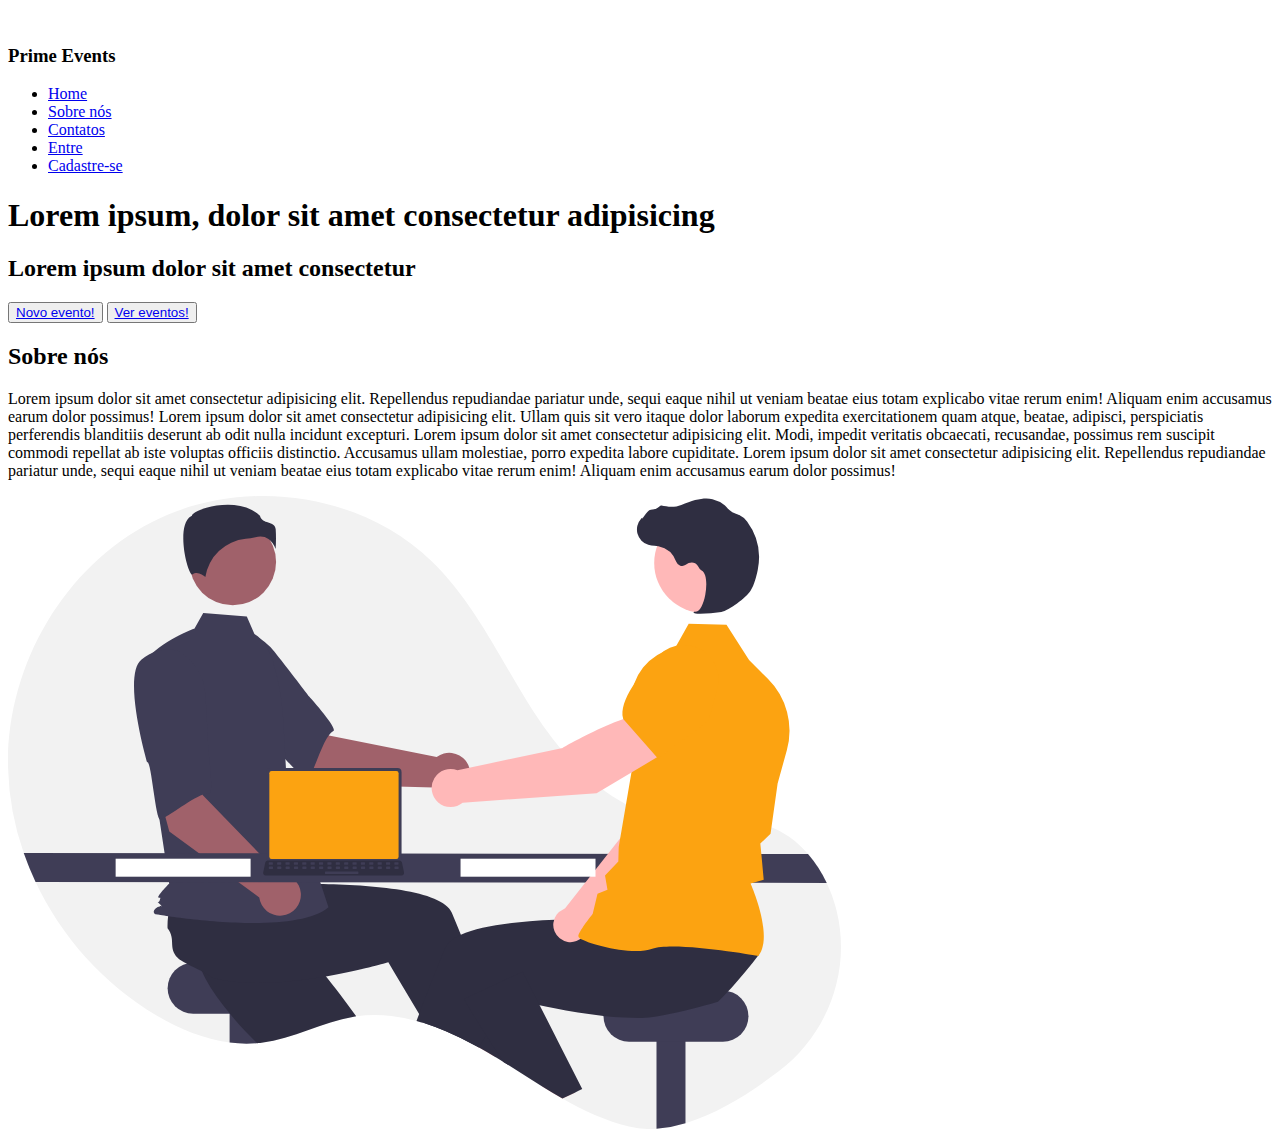
==== index.html @ a06ff184 "Prototipo" ====
<!DOCTYPE html>
<html lang="pt-br">
<head>
  <meta charset="UTF-8">
  <meta name="viewport" content="width=device-width, initial-scale=1.0">
  <link rel="stylesheet" href="assets/style-home.css">
  <title>Prime Events</title>
</head>
<body>
  <header class="content">
    <div class="logo">
      <img src="" alt="">
      <h3>Prime Events</h3>
    </div>
    <nav>
      <ul class="list-menu">
        <li><a href="index.html">Home</a></li>
        <li><a href="#sobrenos">Sobre nós</a></li>
        <li><a href="#">Contatos</a></li>
        <li><a href="authentication.html">Entre</a></li>
        <li><a href="authentication.html">Cadastre-se</a></li>
      </ul>
    </nav>
  </header>
  <section class="first-section">
    <div class="conteudo-principal">
      <h1>Lorem ipsum, dolor sit amet consectetur adipisicing </h1>
      <h2>Lorem ipsum dolor sit amet consectetur</h2>
      <div class="btn">
        <button class="planejar"><a href="authentication.html">Novo evento!</a></button>
        <button class="ver-eventos"><a href="scheduling.html">Ver eventos!</a></button>
      </div>
    </div>
  </section>
  <section class="sobre-nos" id="sobrenos">
    <div class="main">
      <div class="contentsobre">
        <h2>Sobre nós</h2>
        <p>
          Lorem ipsum dolor sit amet consectetur adipisicing elit. Repellendus repudiandae pariatur unde, sequi eaque nihil ut veniam beatae eius totam explicabo vitae rerum enim! Aliquam enim accusamus earum dolor possimus! Lorem ipsum dolor sit amet consectetur adipisicing elit. Ullam quis sit vero itaque dolor laborum expedita exercitationem quam atque, beatae, adipisci, perspiciatis perferendis blanditiis deserunt ab odit nulla incidunt excepturi. Lorem ipsum dolor sit amet consectetur adipisicing elit. Modi, impedit veritatis obcaecati, recusandae, possimus rem suscipit commodi repellat ab iste voluptas officiis distinctio. Accusamus ullam molestiae, porro expedita labore cupiditate. Lorem ipsum dolor sit amet consectetur adipisicing elit. Repellendus repudiandae pariatur unde, sequi eaque nihil ut veniam beatae eius totam explicabo vitae rerum enim! Aliquam enim accusamus earum dolor possimus!
        </p>
      </div>
      <div class="img-empresa">
        <img src="img/about.svg">
      </div>
    </div>
  </section>
</body>
</html>
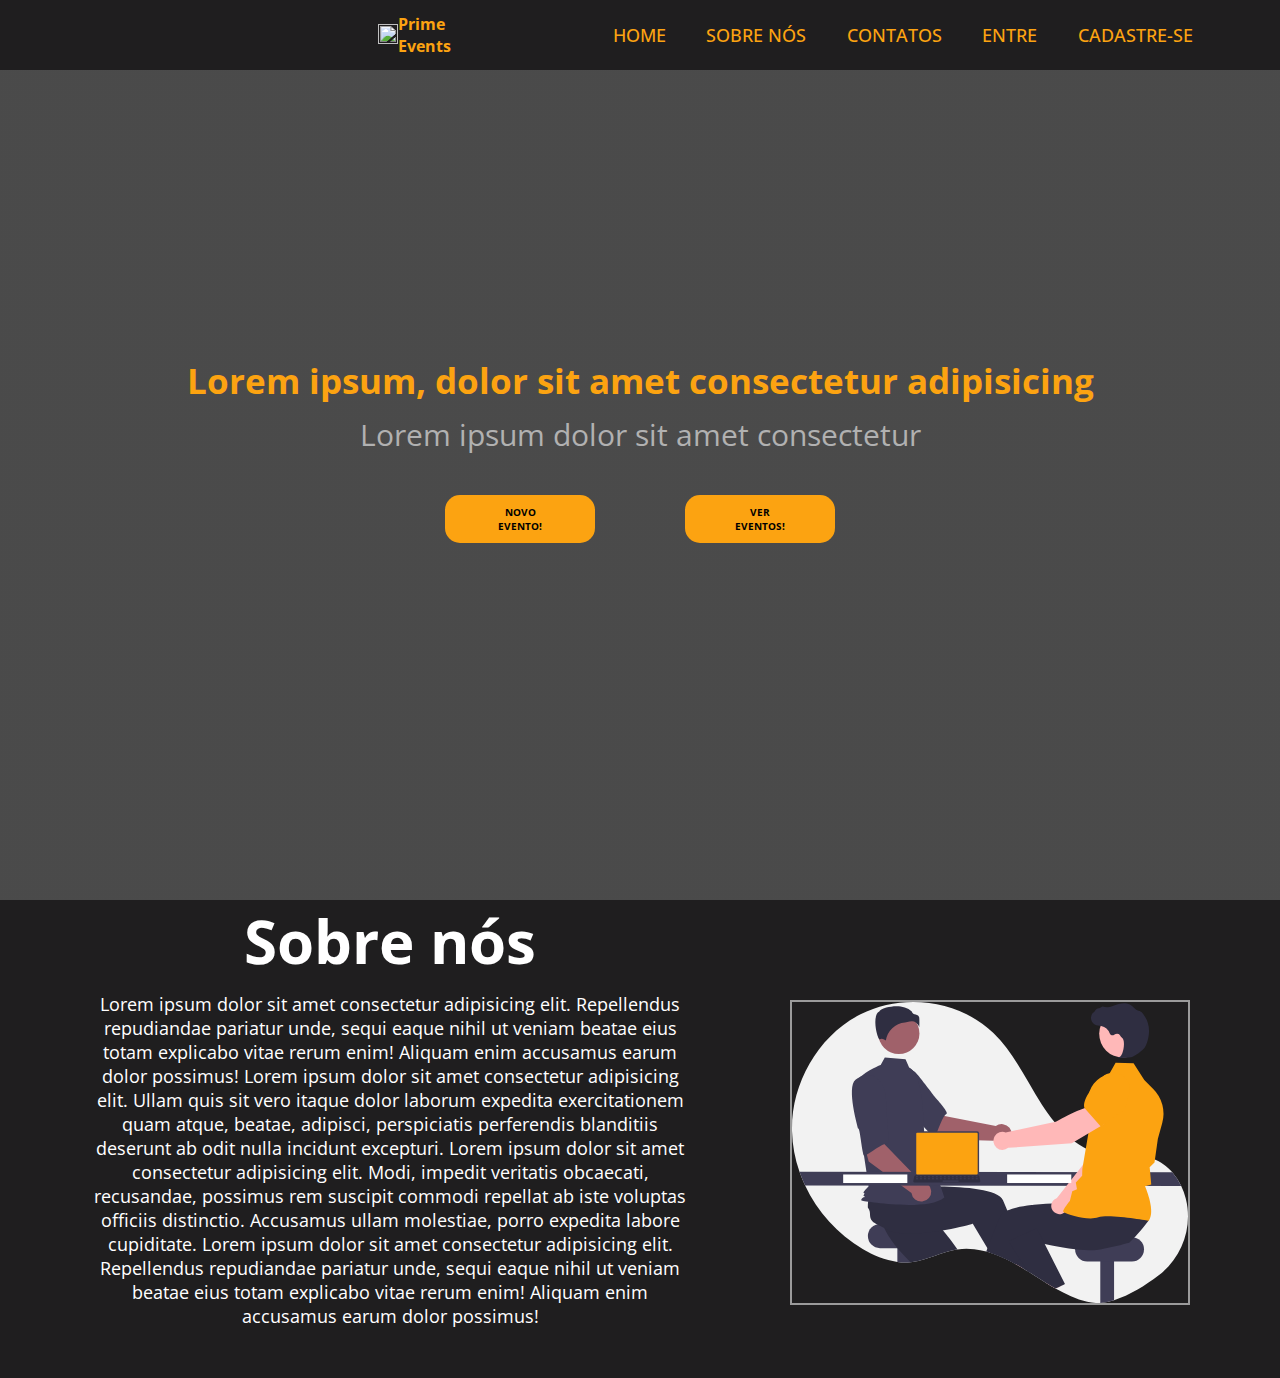
==== commit 21fada3d: "Alteração na pasta assets" ====
--- a/index.html
+++ b/index.html
@@ -3,7 +3,7 @@
 <head>
   <meta charset="UTF-8">
   <meta name="viewport" content="width=device-width, initial-scale=1.0">
-  <link rel="stylesheet" href="assets/style-home.css">
+  <link rel="stylesheet" href="assets/css/style-home.css">
   <title>Prime Events</title>
 </head>
 <body>
--- a/assets/css/style-home.css
+++ b/assets/css/style-home.css
@@ -0,0 +1,219 @@
+@import url('https://fonts.googleapis.com/css?family=Open+Sans:300,400,700&display=swap');
+* {
+  margin: 0;
+  padding: 0;
+  box-sizing: border-box;
+  list-style: none;
+  border: none;
+  text-decoration: none;
+  font-family: 'Open Sans', sans-serif;
+}
+a {
+  text-decoration: none;
+  color: black;
+}
+html {
+  width: 100vw;
+  height: 100vh;
+  font-size: 62.5%;
+  overflow-x: hidden;
+}
+
+/* Menu */
+
+.content {
+  display: flex;
+  width: 100vw;
+  height: 70px;
+  justify-content: space-around;
+  align-items: center;
+  background-color: #1f1e1f;
+  position: fixed;
+  padding-left: 30rem;
+}
+.logo {
+  width: 70px;
+  height: auto;
+  cursor: pointer;
+  display: flex;
+  align-items: center;
+}
+.logo h3 {
+  color: #fca311;
+  font-size: 1.6rem;
+}
+.logo img{
+  width: 100%;
+  height: 100%;
+}
+.content .list-menu {
+  width: 600px;
+  display: flex;
+  align-items: center;
+  justify-content: space-between;
+}
+.content .list-menu li a {
+  color: #fca311;
+  padding: 3rem 1rem 2rem 1rem;
+  font-size: 1.8rem;
+  text-transform: uppercase;
+  font-weight: 500;
+  transition: all 200ms ease-in;
+}
+.content .list-menu li a:hover {
+  background-color: #3333;
+  border-bottom: 4px solid #fca311;
+  color: #fff;
+}
+
+/* First Section */
+
+.first-section {
+  height: 100vh;
+  width: 100vw;
+  background-image: linear-gradient(rgba(29, 29, 29, 0.8), rgba(29, 29, 29, 0.8)),url();
+  background-position: center center;
+  background-size: cover;
+  background-repeat: no-repeat;
+  display: flex;
+  flex-direction: column;
+  justify-content: center;
+  align-items: center;
+}
+.first-section .conteudo-principal {
+  display: flex;
+  flex-direction: column;
+  align-items: center;
+  justify-content: center;
+}
+.first-section h1 {
+  color: #fca311;
+  font-size: 3.5rem;
+  margin-bottom: 1rem;
+}
+.first-section h2 {
+  color: rgb(177, 177, 177);
+  font-size: 3rem;
+  font-weight: 400;
+  margin-bottom: 3rem;
+}
+.btn button {
+  border-radius: 15px;
+  text-transform: uppercase;
+  color: #232323;
+  background-color: #fca311;
+  font-size: 10px;
+  padding: 10px 50px;
+  cursor: pointer;
+  font-weight: bold;
+  width: 150px;
+  align-self: center;
+  border: none;
+  margin-top: 1rem;
+  transition: all 200ms ease-in;
+}
+.btn button:hover {
+  border: 1px solid #fca311;
+  background-color: transparent;
+  color: #fca311;
+}
+.btn {
+  width: 480px;
+  display: flex;
+  justify-content: space-around;
+}
+
+/* Sobre nós */
+
+.sobre-nos {
+  background-color: #1f1e1f;
+  width: 100%;
+  padding-bottom: 5rem;
+  display: flex;
+  align-items: center;
+  justify-content: center;
+  color: #fff;
+}
+.sobre-nos img {
+  width: 400px;
+  height: auto;
+  margin-top: 10rem;
+  margin-left: 10rem;
+  border: 2px solid rgb(155, 155, 155);
+}
+.main {
+  display: flex;
+  justify-content: space-between;
+}
+.contentsobre {
+  display: flex;
+  flex-direction: column;
+  align-items: center;
+  justify-content: center;
+}
+.contentsobre h2 {
+  font-size: 6rem;
+  margin-bottom: 1rem;
+}
+.contentsobre p {
+  font-size: 1.8rem;
+  text-align: center;
+  width: 600px;
+}
+
+/* Eventos */
+
+.eventos {
+  width: 100vw;
+  display: flex;
+  flex-direction: column;
+  align-items: center;
+  justify-content: center;
+  background-color: rgba(12, 12, 12, 0.8);
+}
+.eventos h2 {
+  font-size: 5rem;
+  color: #e6e6e6;
+}
+.itens-eventos {
+  width: 80%;
+  margin-top: 2rem;
+  margin-bottom: 2rem;
+  display: grid;
+  grid-template-columns: repeat(auto-fit, minmax(250px, 550px));
+  justify-content: center;
+  align-items: center;
+  gap: 30px;
+}
+.itens-eventos .info {
+  background-color: rgb(221, 221, 221);
+  border: none;
+  display: flex;
+  flex-direction: column;
+  align-items: center;
+  justify-content: center;
+  padding: 1.5rem;
+}
+.itens-eventos h3 {
+  font-size: 1.8rem;
+  text-transform: uppercase;
+  margin-bottom: 1rem;
+}
+.itens-eventos img {
+  width: 100%;
+  height: 200px;
+}
+.itens-eventos div {
+  background-color: #5e5252;
+  box-shadow: 0px 0px 4px 1px;
+}
+.itens-eventos .info .agendar {
+  width: 200px;
+  height: 35px;
+  margin-top: 0.5rem;
+  background-color: #fca311;
+  border-radius: 5px;
+  text-transform: uppercase;
+  cursor: pointer;
+  color: black;
+}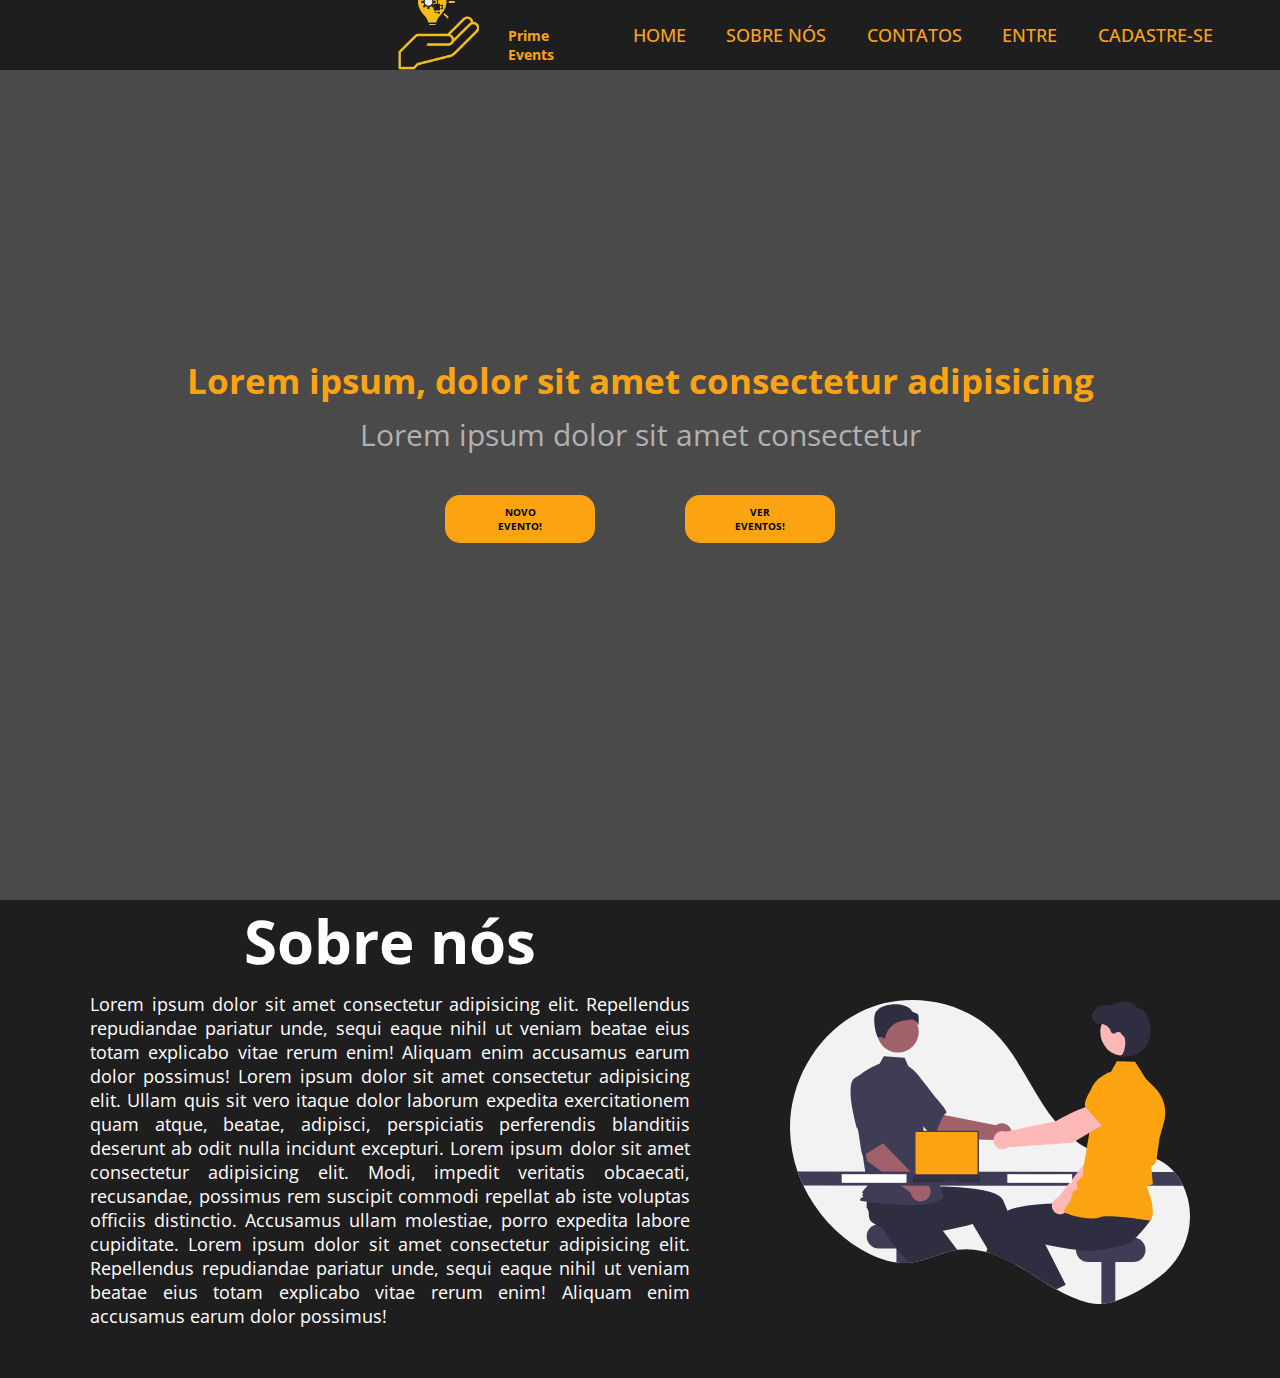
==== commit 22157227: "Alterações no CSS e adição de logo" ====
--- a/index.html
+++ b/index.html
@@ -9,8 +9,8 @@
 <body>
   <header class="content">
     <div class="logo">
-      <img src="" alt="">
-      <h3>Prime Events</h3>
+      <img src="/img/logotipo.png" alt="logo-prime-events">
+        <h3>Prime Events</h3>
     </div>
     <nav>
       <ul class="list-menu">
--- a/assets/css/style-home.css
+++ b/assets/css/style-home.css
@@ -32,7 +32,8 @@
   padding-left: 30rem;
 }
 .logo {
-  width: 70px;
+  margin-top: 20px;
+  width: 150px;
   height: auto;
   cursor: pointer;
   display: flex;
@@ -40,7 +41,7 @@
 }
 .logo h3 {
   color: #fca311;
-  font-size: 1.6rem;
+  font-size: 1.4rem;
 }
 .logo img{
   width: 100%;
@@ -71,7 +72,7 @@
 .first-section {
   height: 100vh;
   width: 100vw;
-  background-image: linear-gradient(rgba(29, 29, 29, 0.8), rgba(29, 29, 29, 0.8)),url();
+  background-image: linear-gradient(rgba(29, 29, 29, 0.8), rgba(29, 29, 29, 0.8)), url(/img/background.jpg);
   background-position: center center;
   background-size: cover;
   background-repeat: no-repeat;
@@ -139,7 +140,6 @@
   height: auto;
   margin-top: 10rem;
   margin-left: 10rem;
-  border: 2px solid rgb(155, 155, 155);
 }
 .main {
   display: flex;
@@ -157,7 +157,7 @@
 }
 .contentsobre p {
   font-size: 1.8rem;
-  text-align: center;
+  text-align: justify;
   width: 600px;
 }
 
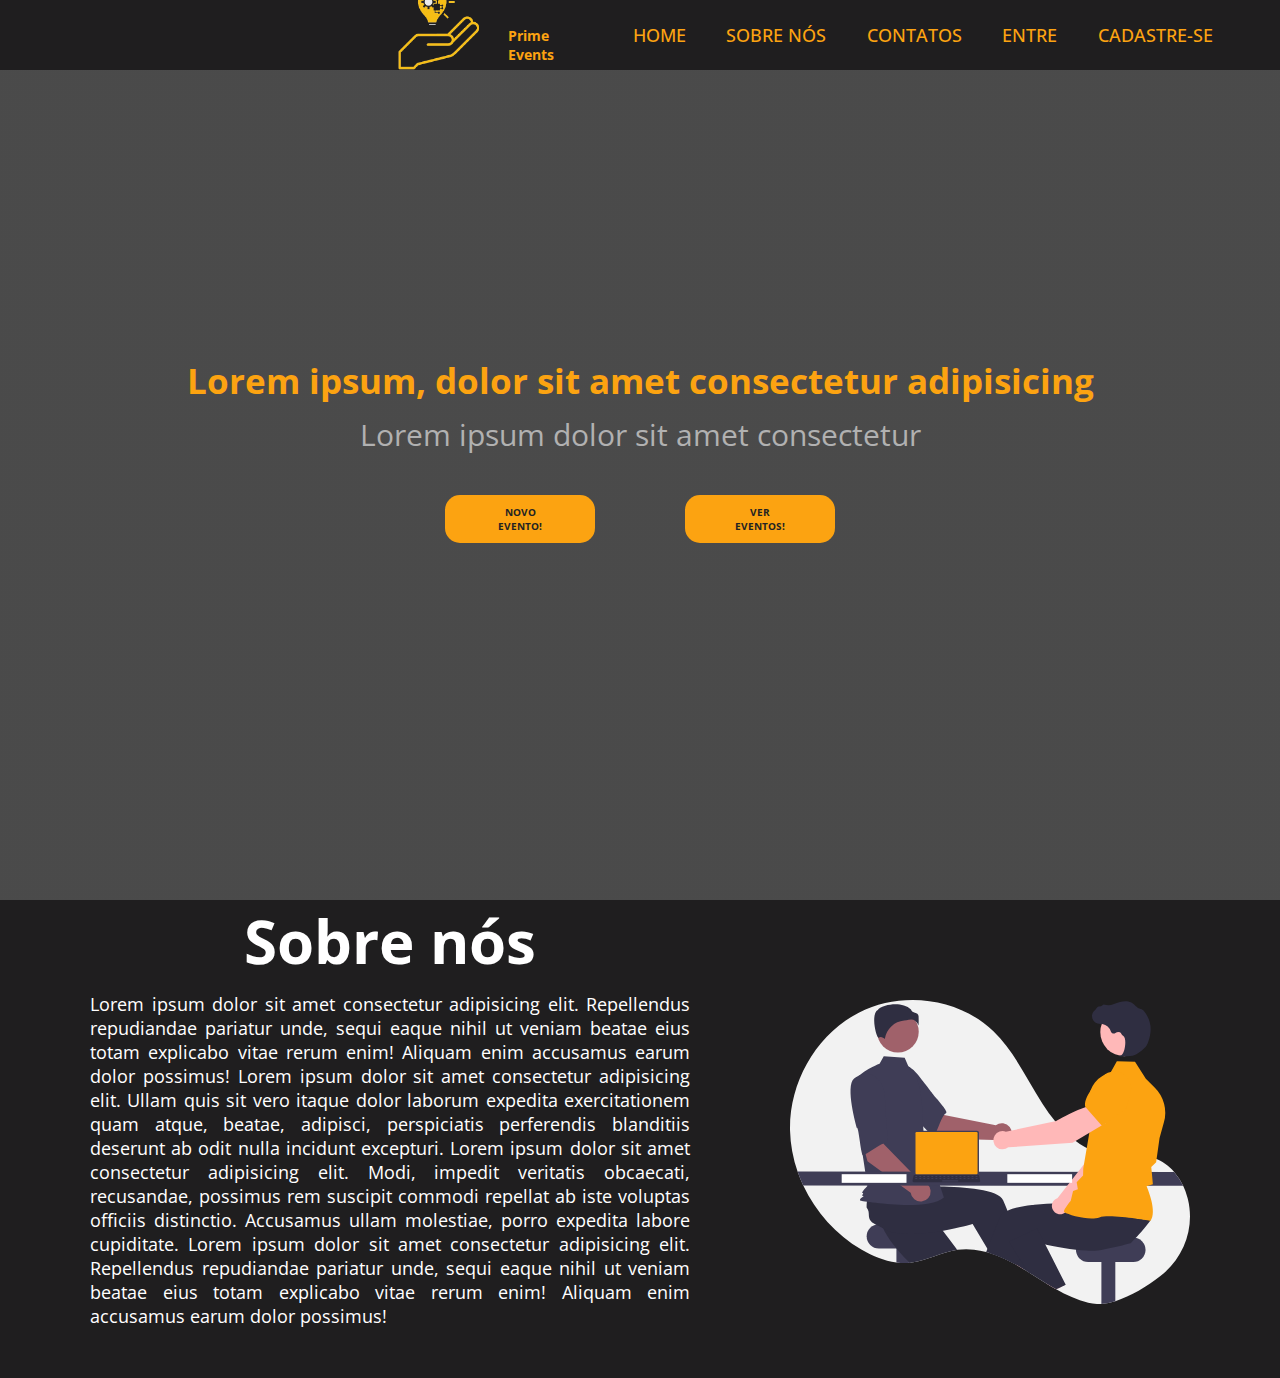
==== commit da66918a: "Adição de alerts no botão de criar eventos" ====
--- a/index.html
+++ b/index.html
@@ -27,8 +27,12 @@
       <h1>Lorem ipsum, dolor sit amet consectetur adipisicing </h1>
       <h2>Lorem ipsum dolor sit amet consectetur</h2>
       <div class="btn">
-        <button class="planejar"><a href="authentication.html">Novo evento!</a></button>
-        <button class="ver-eventos"><a href="scheduling.html">Ver eventos!</a></button>
+        <a href="authentication.html">
+          <button type="button" class="planejar">Novo evento!</button>
+        </a>
+        <a href="scheduling.html">
+          <button class="ver-eventos">Ver eventos!</button>
+        </a>
       </div>
     </div>
   </section>
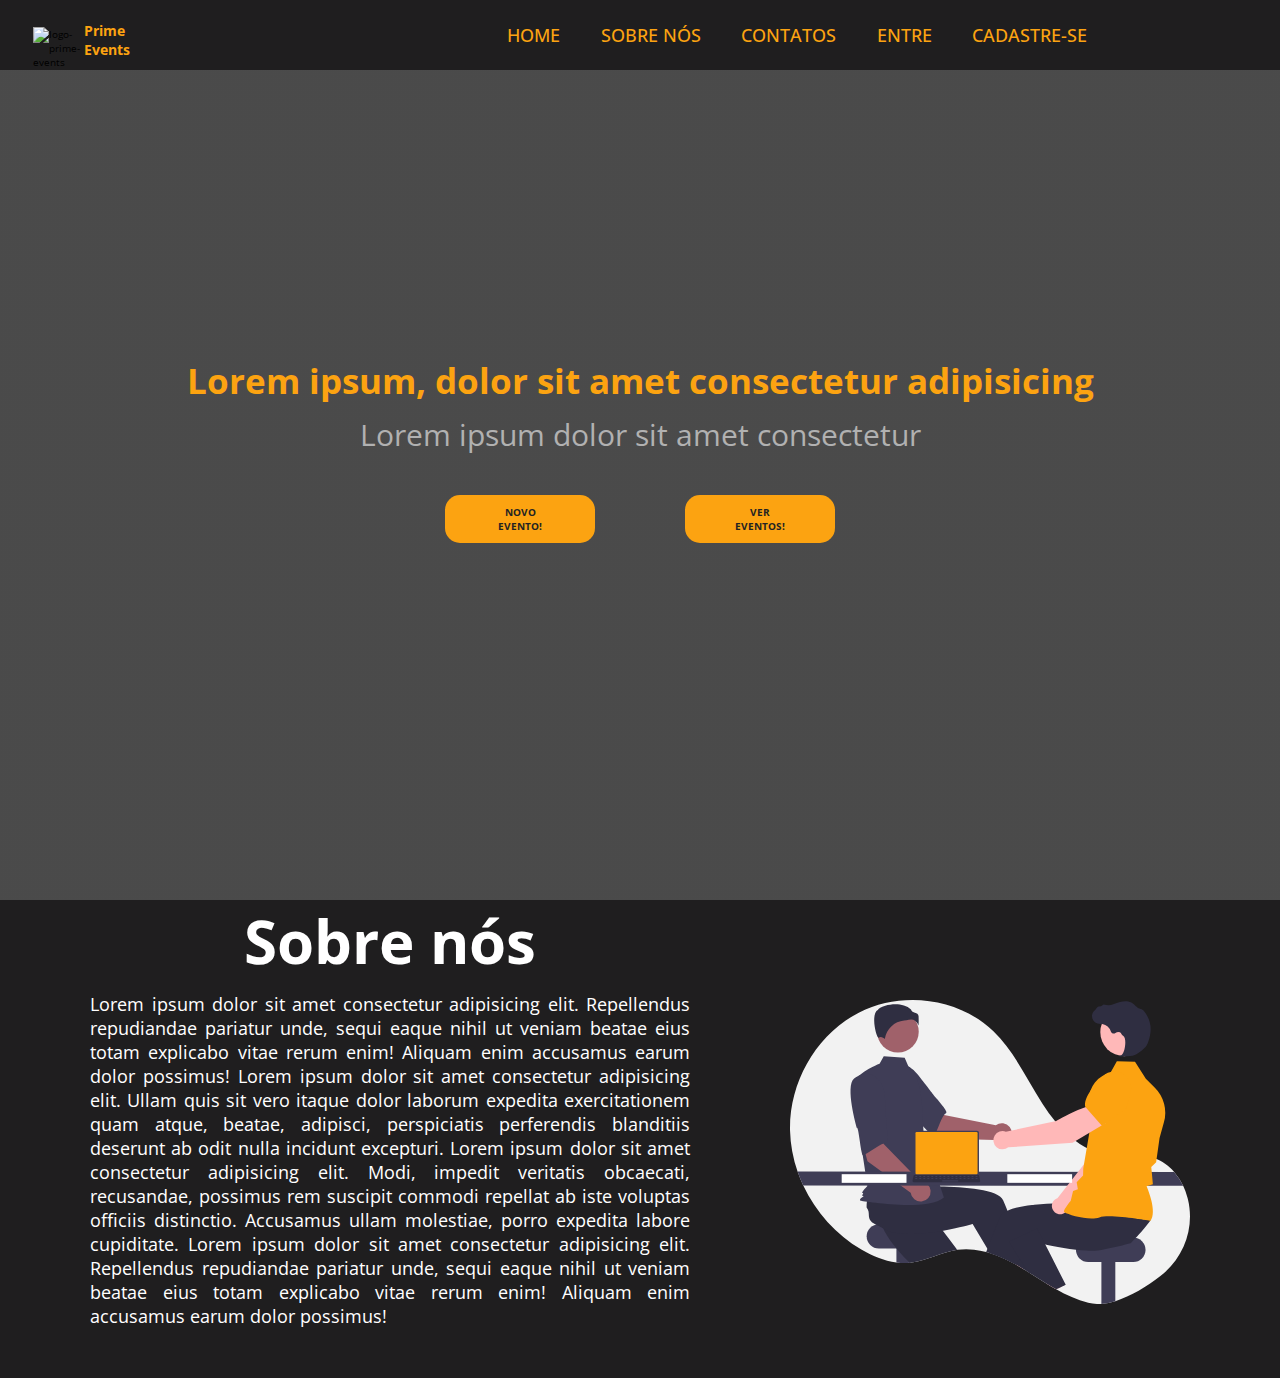
==== commit a7bc95b3: "Alteração na posição da Logo, manutenção do botão de login" ====
--- a/index.html
+++ b/index.html
@@ -9,7 +9,7 @@
 <body>
   <header class="content">
     <div class="logo">
-      <img src="/img/logotipo.png" alt="logo-prime-events">
+      <img src="/prime-events/img/logotipo.png" alt="logo-prime-events">
         <h3>Prime Events</h3>
     </div>
     <nav>
--- a/assets/css/style-home.css
+++ b/assets/css/style-home.css
@@ -32,8 +32,10 @@
   padding-left: 30rem;
 }
 .logo {
-  margin-top: 20px;
-  width: 150px;
+  margin-left: -450px;
+  margin-top: 25px;
+  /* width: 150px; antes estava com 150px */
+  width: 99px;
   height: auto;
   cursor: pointer;
   display: flex;
@@ -42,7 +44,9 @@
 .logo h3 {
   color: #fca311;
   font-size: 1.4rem;
-}
+  margin-top: -15px; 
+}
+
 .logo img{
   width: 100%;
   height: 100%;
@@ -72,7 +76,7 @@
 .first-section {
   height: 100vh;
   width: 100vw;
-  background-image: linear-gradient(rgba(29, 29, 29, 0.8), rgba(29, 29, 29, 0.8)), url(/img/background.jpg);
+  background-image: linear-gradient(rgba(29, 29, 29, 0.8), rgba(29, 29, 29, 0.8)), url(/prime-events/img/background.jpg);
   background-position: center center;
   background-size: cover;
   background-repeat: no-repeat;
